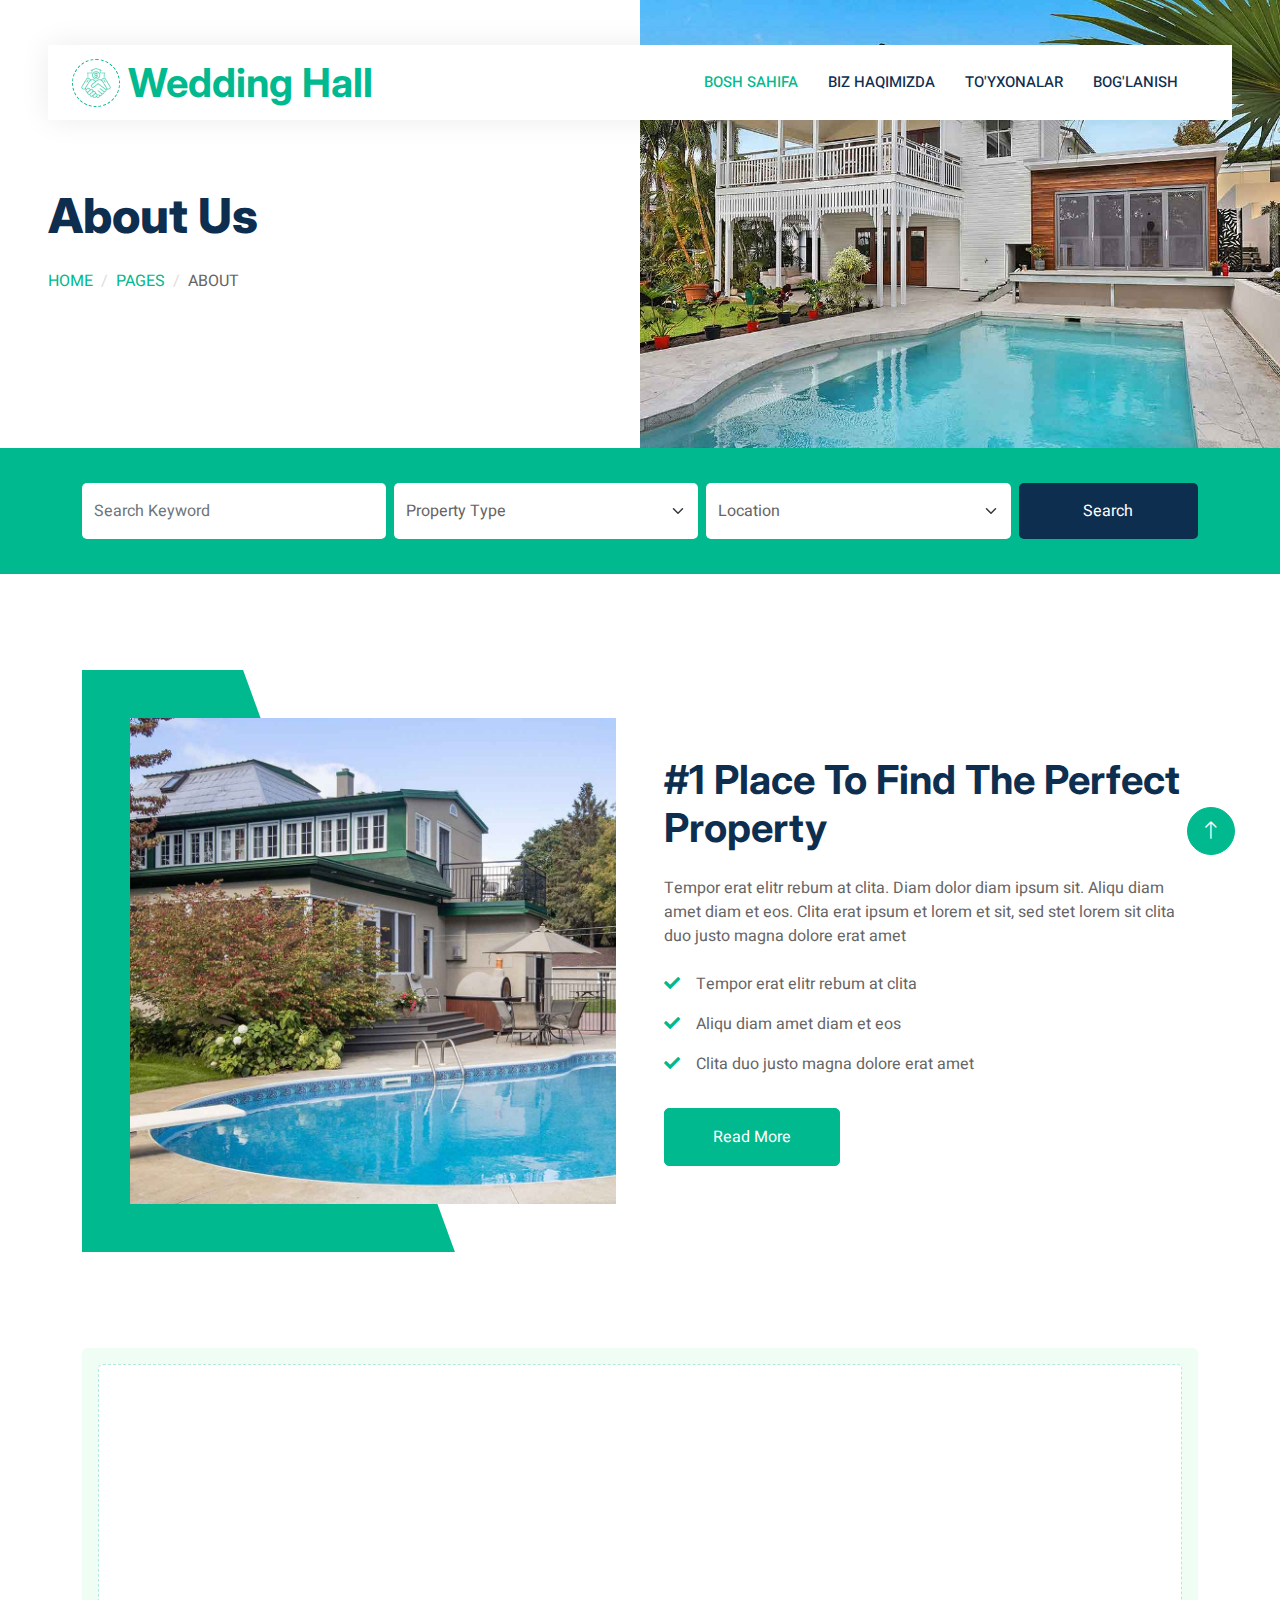
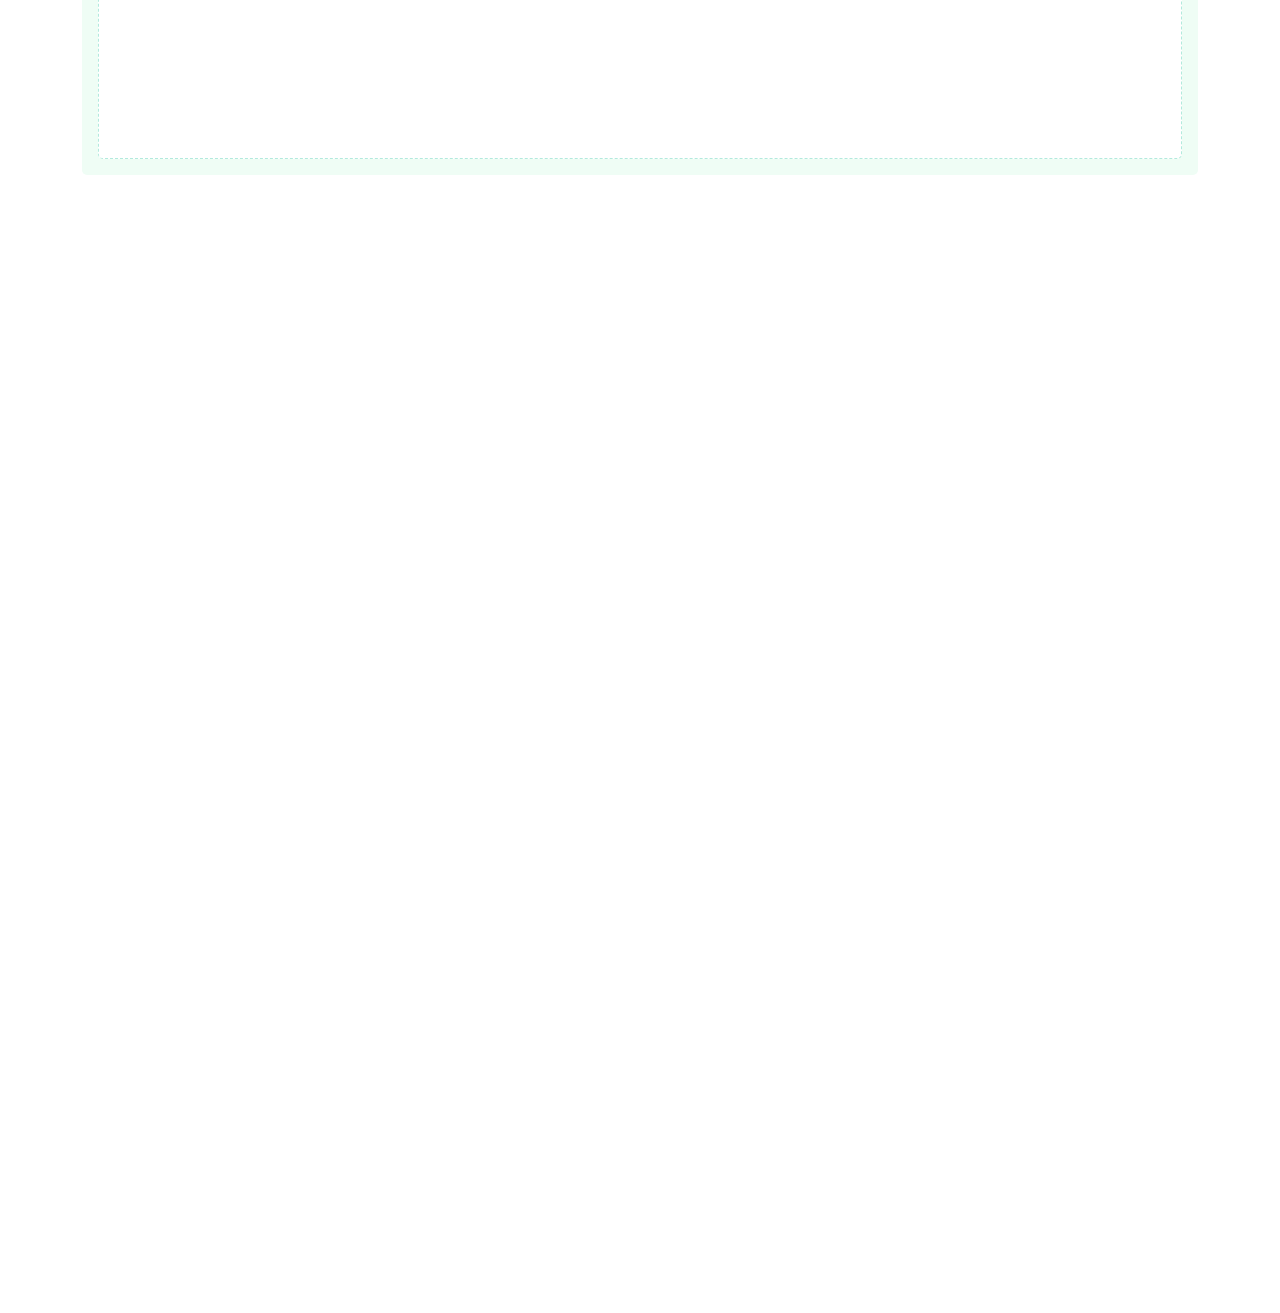
==== about.html @ 0ab0a1af "Wedding Hall files" ====
<!DOCTYPE html>
<html lang="en">

<head>
    <meta charset="utf-8">
    <title>Makaan - Real Estate HTML Template</title>
    <meta content="width=device-width, initial-scale=1.0" name="viewport">
    <meta content="" name="keywords">
    <meta content="" name="description">

    <!-- Favicon -->
    <link href="img/favicon.ico" rel="icon">

    <!-- Google Web Fonts -->
    <link rel="preconnect" href="https://fonts.googleapis.com">
    <link rel="preconnect" href="https://fonts.gstatic.com" crossorigin>
    <link href="https://fonts.googleapis.com/css2?family=Heebo:wght@400;500;600&family=Inter:wght@700;800&display=swap" rel="stylesheet">
    
    <!-- Icon Font Stylesheet -->
    <link href="https://cdnjs.cloudflare.com/ajax/libs/font-awesome/5.10.0/css/all.min.css" rel="stylesheet">
    <link href="https://cdn.jsdelivr.net/npm/bootstrap-icons@1.4.1/font/bootstrap-icons.css" rel="stylesheet">

    <!-- Libraries Stylesheet -->
    <link href="lib/animate/animate.min.css" rel="stylesheet">
    <link href="lib/owlcarousel/assets/owl.carousel.min.css" rel="stylesheet">

    <!-- Customized Bootstrap Stylesheet -->
    <link href="css/bootstrap.min.css" rel="stylesheet">

    <!-- Template Stylesheet -->
    <link href="css/style.css" rel="stylesheet">
</head>

<body>
    <div class="container-xxl bg-white p-0">
        <!-- Spinner Start -->
        <div id="spinner" class="show bg-white position-fixed translate-middle w-100 vh-100 top-50 start-50 d-flex align-items-center justify-content-center">
            <div class="spinner-border text-primary" style="width: 3rem; height: 3rem;" role="status">
                <span class="sr-only">Loading...</span>
            </div>
        </div>
        <!-- Spinner End -->


        <!-- Navbar Start -->
        <div class="container-fluid nav-bar bg-transparent">
            <nav class="navbar navbar-expand-lg bg-white navbar-light py-0 px-4">
                <a href="index.html" class="navbar-brand d-flex align-items-center text-center">
                    <div class="icon p-2 me-2">
                        <img class="img-fluid" src="img/icon-deal.png" alt="Icon" style="width: 30px; height: 30px;">
                    </div>
                    <h1 class="m-0 text-primary">Wedding Hall</h1>
                </a>
                <button type="button" class="navbar-toggler" data-bs-toggle="collapse" data-bs-target="#navbarCollapse">
                    <span class="navbar-toggler-icon"></span>
                </button>
                <div class="collapse navbar-collapse" id="navbarCollapse">
                    <div class="navbar-nav ms-auto">
                        <a href="index.html" class="nav-item nav-link active">Bosh sahifa</a>
                        <a href="about.html" class="nav-item nav-link">Biz haqimizda</a>
                        <a href="property-list.html" class="nav-item nav-link">To'yxonalar</a>
                        <a href="contact.html" class="nav-item nav-link">Bog'lanish</a>
                    </div>
                </div>
            </nav>
        </div>


        <!-- Header Start -->
        <div class="container-fluid header bg-white p-0">
            <div class="row g-0 align-items-center flex-column-reverse flex-md-row">
                <div class="col-md-6 p-5 mt-lg-5">
                    <h1 class="display-5 animated fadeIn mb-4">About Us</h1> 
                        <nav aria-label="breadcrumb animated fadeIn">
                        <ol class="breadcrumb text-uppercase">
                            <li class="breadcrumb-item"><a href="#">Home</a></li>
                            <li class="breadcrumb-item"><a href="#">Pages</a></li>
                            <li class="breadcrumb-item text-body active" aria-current="page">About</li>
                        </ol>
                    </nav>
                </div>
                <div class="col-md-6 animated fadeIn">
                    <img class="img-fluid" src="img/header.jpg" alt="">
                </div>
            </div>
        </div>
        <!-- Header End -->


        <!-- Search Start -->
        <div class="container-fluid bg-primary mb-5 wow fadeIn" data-wow-delay="0.1s" style="padding: 35px;">
            <div class="container">
                <div class="row g-2">
                    <div class="col-md-10">
                        <div class="row g-2">
                            <div class="col-md-4">
                                <input type="text" class="form-control border-0 py-3" placeholder="Search Keyword">
                            </div>
                            <div class="col-md-4">
                                <select class="form-select border-0 py-3">
                                    <option selected>Property Type</option>
                                    <option value="1">Property Type 1</option>
                                    <option value="2">Property Type 2</option>
                                    <option value="3">Property Type 3</option>
                                </select>
                            </div>
                            <div class="col-md-4">
                                <select class="form-select border-0 py-3">
                                    <option selected>Location</option>
                                    <option value="1">Location 1</option>
                                    <option value="2">Location 2</option>
                                    <option value="3">Location 3</option>
                                </select>
                            </div>
                        </div>
                    </div>
                    <div class="col-md-2">
                        <button class="btn btn-dark border-0 w-100 py-3">Search</button>
                    </div>
                </div>
            </div>
        </div>
        <!-- Search End -->


        <!-- About Start -->
        <div class="container-xxl py-5">
            <div class="container">
                <div class="row g-5 align-items-center">
                    <div class="col-lg-6 wow fadeIn" data-wow-delay="0.1s">
                        <div class="about-img position-relative overflow-hidden p-5 pe-0">
                            <img class="img-fluid w-100" src="img/about.jpg">
                        </div>
                    </div>
                    <div class="col-lg-6 wow fadeIn" data-wow-delay="0.5s">
                        <h1 class="mb-4">#1 Place To Find The Perfect Property</h1>
                        <p class="mb-4">Tempor erat elitr rebum at clita. Diam dolor diam ipsum sit. Aliqu diam amet diam et eos. Clita erat ipsum et lorem et sit, sed stet lorem sit clita duo justo magna dolore erat amet</p>
                        <p><i class="fa fa-check text-primary me-3"></i>Tempor erat elitr rebum at clita</p>
                        <p><i class="fa fa-check text-primary me-3"></i>Aliqu diam amet diam et eos</p>
                        <p><i class="fa fa-check text-primary me-3"></i>Clita duo justo magna dolore erat amet</p>
                        <a class="btn btn-primary py-3 px-5 mt-3" href="">Read More</a>
                    </div>
                </div>
            </div>
        </div>
        <!-- About End -->


        <!-- Call to Action Start -->
        <div class="container-xxl py-5">
            <div class="container">
                <div class="bg-light rounded p-3">
                    <div class="bg-white rounded p-4" style="border: 1px dashed rgba(0, 185, 142, .3)">
                        <div class="row g-5 align-items-center">
                            <div class="col-lg-6 wow fadeIn" data-wow-delay="0.1s">
                                <img class="img-fluid rounded w-100" src="img/call-to-action.jpg" alt="">
                            </div>
                            <div class="col-lg-6 wow fadeIn" data-wow-delay="0.5s">
                                <div class="mb-4">
                                    <h1 class="mb-3">Contact With Our Certified Agent</h1>
                                    <p>Eirmod sed ipsum dolor sit rebum magna erat. Tempor lorem kasd vero ipsum sit sit diam justo sed vero dolor duo.</p>
                                </div>
                                <a href="" class="btn btn-primary py-3 px-4 me-2"><i class="fa fa-phone-alt me-2"></i>Make A Call</a>
                                <a href="" class="btn btn-dark py-3 px-4"><i class="fa fa-calendar-alt me-2"></i>Get Appoinment</a>
                            </div>
                        </div>
                    </div>
                </div>
            </div>
        </div>
        <!-- Call to Action End -->


        <!-- Team Start -->
        <div class="container-xxl py-5">
            <div class="container">
                <div class="text-center mx-auto mb-5 wow fadeInUp" data-wow-delay="0.1s" style="max-width: 600px;">
                    <h1 class="mb-3">Property Agents</h1>
                    <p>Eirmod sed ipsum dolor sit rebum labore magna erat. Tempor ut dolore lorem kasd vero ipsum sit eirmod sit. Ipsum diam justo sed rebum vero dolor duo.</p>
                </div>
                <div class="row g-4">
                    <div class="col-lg-3 col-md-6 wow fadeInUp" data-wow-delay="0.1s">
                        <div class="team-item rounded overflow-hidden">
                            <div class="position-relative">
                                <img class="img-fluid" src="img/team-1.jpg" alt="">
                                <div class="position-absolute start-50 top-100 translate-middle d-flex align-items-center">
                                    <a class="btn btn-square mx-1" href=""><i class="fab fa-facebook-f"></i></a>
                                    <a class="btn btn-square mx-1" href=""><i class="fab fa-twitter"></i></a>
                                    <a class="btn btn-square mx-1" href=""><i class="fab fa-instagram"></i></a>
                                </div>
                            </div>
                            <div class="text-center p-4 mt-3">
                                <h5 class="fw-bold mb-0">Full Name</h5>
                                <small>Designation</small>
                            </div>
                        </div>
                    </div>
                    <div class="col-lg-3 col-md-6 wow fadeInUp" data-wow-delay="0.3s">
                        <div class="team-item rounded overflow-hidden">
                            <div class="position-relative">
                                <img class="img-fluid" src="img/team-2.jpg" alt="">
                                <div class="position-absolute start-50 top-100 translate-middle d-flex align-items-center">
                                    <a class="btn btn-square mx-1" href=""><i class="fab fa-facebook-f"></i></a>
                                    <a class="btn btn-square mx-1" href=""><i class="fab fa-twitter"></i></a>
                                    <a class="btn btn-square mx-1" href=""><i class="fab fa-instagram"></i></a>
                                </div>
                            </div>
                            <div class="text-center p-4 mt-3">
                                <h5 class="fw-bold mb-0">Full Name</h5>
                                <small>Designation</small>
                            </div>
                        </div>
                    </div>
                    <div class="col-lg-3 col-md-6 wow fadeInUp" data-wow-delay="0.5s">
                        <div class="team-item rounded overflow-hidden">
                            <div class="position-relative">
                                <img class="img-fluid" src="img/team-3.jpg" alt="">
                                <div class="position-absolute start-50 top-100 translate-middle d-flex align-items-center">
                                    <a class="btn btn-square mx-1" href=""><i class="fab fa-facebook-f"></i></a>
                                    <a class="btn btn-square mx-1" href=""><i class="fab fa-twitter"></i></a>
                                    <a class="btn btn-square mx-1" href=""><i class="fab fa-instagram"></i></a>
                                </div>
                            </div>
                            <div class="text-center p-4 mt-3">
                                <h5 class="fw-bold mb-0">Full Name</h5>
                                <small>Designation</small>
                            </div>
                        </div>
                    </div>
                    <div class="col-lg-3 col-md-6 wow fadeInUp" data-wow-delay="0.7s">
                        <div class="team-item rounded overflow-hidden">
                            <div class="position-relative">
                                <img class="img-fluid" src="img/team-4.jpg" alt="">
                                <div class="position-absolute start-50 top-100 translate-middle d-flex align-items-center">
                                    <a class="btn btn-square mx-1" href=""><i class="fab fa-facebook-f"></i></a>
                                    <a class="btn btn-square mx-1" href=""><i class="fab fa-twitter"></i></a>
                                    <a class="btn btn-square mx-1" href=""><i class="fab fa-instagram"></i></a>
                                </div>
                            </div>
                            <div class="text-center p-4 mt-3">
                                <h5 class="fw-bold mb-0">Full Name</h5>
                                <small>Designation</small>
                            </div>
                        </div>
                    </div>
                </div>
            </div>
        </div>
        <!-- Team End -->
        

        <!-- Footer Start -->
        <div class="container-fluid bg-dark text-white-50 footer pt-5 mt-5 wow fadeIn" data-wow-delay="0.1s">
            <div class="container py-5">
                <div class="row g-5">
                    <div class="col-lg-3 col-md-6">
                        <h5 class="text-white mb-4">Get In Touch</h5>
                        <p class="mb-2"><i class="fa fa-map-marker-alt me-3"></i>123 Street, New York, USA</p>
                        <p class="mb-2"><i class="fa fa-phone-alt me-3"></i>+012 345 67890</p>
                        <p class="mb-2"><i class="fa fa-envelope me-3"></i>info@example.com</p>
                        <div class="d-flex pt-2">
                            <a class="btn btn-outline-light btn-social" href=""><i class="fab fa-twitter"></i></a>
                            <a class="btn btn-outline-light btn-social" href=""><i class="fab fa-facebook-f"></i></a>
                            <a class="btn btn-outline-light btn-social" href=""><i class="fab fa-youtube"></i></a>
                            <a class="btn btn-outline-light btn-social" href=""><i class="fab fa-linkedin-in"></i></a>
                        </div>
                    </div>
                    <div class="col-lg-3 col-md-6">
                        <h5 class="text-white mb-4">Quick Links</h5>
                        <a class="btn btn-link text-white-50" href="">About Us</a>
                        <a class="btn btn-link text-white-50" href="">Contact Us</a>
                        <a class="btn btn-link text-white-50" href="">Our Services</a>
                        <a class="btn btn-link text-white-50" href="">Privacy Policy</a>
                        <a class="btn btn-link text-white-50" href="">Terms & Condition</a>
                    </div>
                    <div class="col-lg-3 col-md-6">
                        <h5 class="text-white mb-4">Photo Gallery</h5>
                        <div class="row g-2 pt-2">
                            <div class="col-4">
                                <img class="img-fluid rounded bg-light p-1" src="img/property-1.jpg" alt="">
                            </div>
                            <div class="col-4">
                                <img class="img-fluid rounded bg-light p-1" src="img/property-2.jpg" alt="">
                            </div>
                            <div class="col-4">
                                <img class="img-fluid rounded bg-light p-1" src="img/property-3.jpg" alt="">
                            </div>
                            <div class="col-4">
                                <img class="img-fluid rounded bg-light p-1" src="img/property-4.jpg" alt="">
                            </div>
                            <div class="col-4">
                                <img class="img-fluid rounded bg-light p-1" src="img/property-5.jpg" alt="">
                            </div>
                            <div class="col-4">
                                <img class="img-fluid rounded bg-light p-1" src="img/property-6.jpg" alt="">
                            </div>
                        </div>
                    </div>
                    <div class="col-lg-3 col-md-6">
                        <h5 class="text-white mb-4">Newsletter</h5>
                        <p>Dolor amet sit justo amet elitr clita ipsum elitr est.</p>
                        <div class="position-relative mx-auto" style="max-width: 400px;">
                            <input class="form-control bg-transparent w-100 py-3 ps-4 pe-5" type="text" placeholder="Your email">
                            <button type="button" class="btn btn-primary py-2 position-absolute top-0 end-0 mt-2 me-2">SignUp</button>
                        </div>
                    </div>
                </div>
            </div>
            <div class="container">
                <div class="copyright">
                    <div class="row">
                        <div class="col-md-6 text-center text-md-start mb-3 mb-md-0">
                            &copy; <a class="border-bottom" href="#">Your Site Name</a>, All Right Reserved. 
							
							<!--/*** This template is free as long as you keep the footer author’s credit link/attribution link/backlink. If you'd like to use the template without the footer author’s credit link/attribution link/backlink, you can purchase the Credit Removal License from "https://htmlcodex.com/credit-removal". Thank you for your support. ***/-->
							Designed By <a class="border-bottom" href="https://htmlcodex.com">HTML Codex</a>
                        </div>
                        <div class="col-md-6 text-center text-md-end">
                            <div class="footer-menu">
                                <a href="">Home</a>
                                <a href="">Cookies</a>
                                <a href="">Help</a>
                                <a href="">FQAs</a>
                            </div>
                        </div>
                    </div>
                </div>
            </div>
        </div>
        <!-- Footer End -->


        <!-- Back to Top -->
        <a href="#" class="btn btn-lg btn-primary btn-lg-square back-to-top"><i class="bi bi-arrow-up"></i></a>
    </div>

    <!-- JavaScript Libraries -->
    <script src="https://code.jquery.com/jquery-3.4.1.min.js"></script>
    <script src="https://cdn.jsdelivr.net/npm/bootstrap@5.0.0/dist/js/bootstrap.bundle.min.js"></script>
    <script src="lib/wow/wow.min.js"></script>
    <script src="lib/easing/easing.min.js"></script>
    <script src="lib/waypoints/waypoints.min.js"></script>
    <script src="lib/owlcarousel/owl.carousel.min.js"></script>

    <!-- Template Javascript -->
    <script src="js/main.js"></script>
</body>

</html>
---- css/style.css ----
/********** Template CSS **********/
:root {
    --primary: #00B98E;
    --secondary: #FF6922;
    --light: #EFFDF5;
    --dark: #0E2E50;
}

.back-to-top {
    position: fixed;
    display: none;
    right: 45px;
    bottom: 45px;
    z-index: 99;
}


/*** Spinner ***/
#spinner {
    opacity: 0;
    visibility: hidden;
    transition: opacity .5s ease-out, visibility 0s linear .5s;
    z-index: 99999;
}

#spinner.show {
    transition: opacity .5s ease-out, visibility 0s linear 0s;
    visibility: visible;
    opacity: 1;
}


/*** Button ***/
.btn {
    transition: .5s;
}

.btn.btn-primary,
.btn.btn-secondary {
    color: #FFFFFF;
}

.btn-square {
    width: 38px;
    height: 38px;
}

.btn-sm-square {
    width: 32px;
    height: 32px;
}

.btn-lg-square {
    width: 48px;
    height: 48px;
}

.btn-square,
.btn-sm-square,
.btn-lg-square {
    padding: 0;
    display: flex;
    align-items: center;
    justify-content: center;
    font-weight: normal;
    border-radius: 50px;
}


/*** Navbar ***/
.nav-bar {
    position: relative;
    margin-top: 45px;
    padding: 0 3rem;
    transition: .5s;
    z-index: 9999;
}

.nav-bar.sticky-top {
    position: sticky;
    padding: 0;
    z-index: 9999;
}

.navbar {
    box-shadow: 0 0 30px rgba(0, 0, 0, .08);
}

.navbar .dropdown-toggle::after {
    border: none;
    content: "\f107";
    font-family: "Font Awesome 5 Free";
    font-weight: 900;
    vertical-align: middle;
    margin-left: 5px;
    transition: .5s;
}

.navbar .dropdown-toggle[aria-expanded=true]::after {
    transform: rotate(-180deg);
}

.navbar-light .navbar-nav .nav-link {
    margin-right: 30px;
    padding: 25px 0;
    color: #FFFFFF;
    font-size: 15px;
    text-transform: uppercase;
    outline: none;
}

.navbar-light .navbar-nav .nav-link:hover,
.navbar-light .navbar-nav .nav-link.active {
    color: var(--primary);
}

@media (max-width: 991.98px) {
    .nav-bar {
        margin: 0;
        padding: 0;
    }

    .navbar-light .navbar-nav .nav-link  {
        margin-right: 0;
        padding: 10px 0;
    }

    .navbar-light .navbar-nav {
        border-top: 1px solid #EEEEEE;
    }
}

.navbar-light .navbar-brand {
    height: 75px;
}

.navbar-light .navbar-nav .nav-link {
    color: var(--dark);
    font-weight: 500;
}

@media (min-width: 992px) {
    .navbar .nav-item .dropdown-menu {
        display: block;
        top: 100%;
        margin-top: 0;
        transform: rotateX(-75deg);
        transform-origin: 0% 0%;
        opacity: 0;
        visibility: hidden;
        transition: .5s;
        
    }

    .navbar .nav-item:hover .dropdown-menu {
        transform: rotateX(0deg);
        visibility: visible;
        transition: .5s;
        opacity: 1;
    }
}


/*** Header ***/
@media (min-width: 992px) {
    .header {
        margin-top: -120px;
    }
}

.header-carousel .owl-nav {
    position: absolute;
    top: 50%;
    left: -25px;
    transform: translateY(-50%);
    display: flex;
    flex-direction: column;
}

.header-carousel .owl-nav .owl-prev,
.header-carousel .owl-nav .owl-next {
    margin: 7px 0;
    width: 50px;
    height: 50px;
    display: flex;
    align-items: center;
    justify-content: center;
    color: #FFFFFF;
    background: var(--primary);
    border-radius: 40px;
    font-size: 20px;
    transition: .5s;
}

.header-carousel .owl-nav .owl-prev:hover,
.header-carousel .owl-nav .owl-next:hover {
    background: var(--dark);
}

@media (max-width: 768px) {
    .header-carousel .owl-nav {
        left: 25px;
    }
}

.breadcrumb-item + .breadcrumb-item::before {
    color: #DDDDDD;
}


/*** Icon ***/
.icon {
    padding: 15px;
    display: inline-flex;
    align-items: center;
    justify-content: center;
    background: #FFFFFF !important;
    border-radius: 50px;
    border: 1px dashed var(--primary) !important;
}


/*** About ***/
.about-img img {
    position: relative;
    z-index: 2;
}

.about-img::before {
    position: absolute;
    content: "";
    top: 0;
    left: -50%;
    width: 100%;
    height: 100%;
    background: var(--primary);
    transform: skew(20deg);
    z-index: 1;
}


/*** Category ***/
.cat-item div {
    background: #FFFFFF;
    border: 1px dashed rgba(0, 185, 142, .3);
    transition: .5s;
}

.cat-item:hover div {
    background: var(--primary);
    border-color: transparent;
}

.cat-item div * {
    transition: .5s;
}

.cat-item:hover div * {
    color: #FFFFFF !important;
}


/*** Property List ***/
.nav-pills .nav-item .btn {
    color: var(--dark);
}

.nav-pills .nav-item .btn:hover,
.nav-pills .nav-item .btn.active {
    color: #FFFFFF;
}

.property-item {
    box-shadow: 0 0 30px rgba(0, 0, 0, .08);
}

.property-item img {
    transition: .5s;
}

.property-item:hover img {
    transform: scale(1.1);
}

.property-item .border-top {
    border-top: 1px dashed rgba(0, 185, 142, .3) !important;
}

.property-item .border-end {
    border-right: 1px dashed rgba(0, 185, 142, .3) !important;
}


/*** Team ***/
.team-item {
    box-shadow: 0 0 30px rgba(0, 0, 0, .08);
    transition: .5s;
}

.team-item .btn {
    color: var(--primary);
    background: #FFFFFF;
    box-shadow: 0 0 30px rgba(0, 0, 0, .15);
}

.team-item .btn:hover {
    color: #FFFFFF;
    background: var(--primary);
}

.team-item:hover {
    border-color: var(--secondary) !important;
}

.team-item:hover .bg-primary {
    background: var(--secondary) !important;
}

.team-item:hover .bg-primary i {
    color: var(--secondary) !important;
}


/*** Testimonial ***/
.testimonial-carousel {
    padding-left: 1.5rem;
    padding-right: 1.5rem;
}

@media (min-width: 576px) {
    .testimonial-carousel {
        padding-left: 4rem;
        padding-right: 4rem;
    }
}

.testimonial-carousel .testimonial-item .border {
    border: 1px dashed rgba(0, 185, 142, .3) !important;
}

.testimonial-carousel .owl-nav {
    position: absolute;
    width: 100%;
    height: 40px;
    top: calc(50% - 20px);
    left: 0;
    display: flex;
    justify-content: space-between;
    z-index: 1;
}

.testimonial-carousel .owl-nav .owl-prev,
.testimonial-carousel .owl-nav .owl-next {
    position: relative;
    width: 40px;
    height: 40px;
    display: flex;
    align-items: center;
    justify-content: center;
    color: #FFFFFF;
    background: var(--primary);
    border-radius: 40px;
    font-size: 20px;
    transition: .5s;
}

.testimonial-carousel .owl-nav .owl-prev:hover,
.testimonial-carousel .owl-nav .owl-next:hover {
    background: var(--dark);
}


/*** Footer ***/
.footer .btn.btn-social {
    margin-right: 5px;
    width: 35px;
    height: 35px;
    display: flex;
    align-items: center;
    justify-content: center;
    color: var(--light);
    border: 1px solid rgba(255,255,255,0.5);
    border-radius: 35px;
    transition: .3s;
}

.footer .btn.btn-social:hover {
    color: var(--primary);
    border-color: var(--light);
}

.footer .btn.btn-link {
    display: block;
    margin-bottom: 5px;
    padding: 0;
    text-align: left;
    font-size: 15px;
    font-weight: normal;
    text-transform: capitalize;
    transition: .3s;
}

.footer .btn.btn-link::before {
    position: relative;
    content: "\f105";
    font-family: "Font Awesome 5 Free";
    font-weight: 900;
    margin-right: 10px;
}

.footer .btn.btn-link:hover {
    letter-spacing: 1px;
    box-shadow: none;
}

.footer .form-control {
    border-color: rgba(255,255,255,0.5);
}

.footer .copyright {
    padding: 25px 0;
    font-size: 15px;
    border-top: 1px solid rgba(256, 256, 256, .1);
}

.footer .copyright a {
    color: var(--light);
}

.footer .footer-menu a {
    margin-right: 15px;
    padding-right: 15px;
    border-right: 1px solid rgba(255, 255, 255, .1);
}

.footer .footer-menu a:last-child {
    margin-right: 0;
    padding-right: 0;
    border-right: none;
}
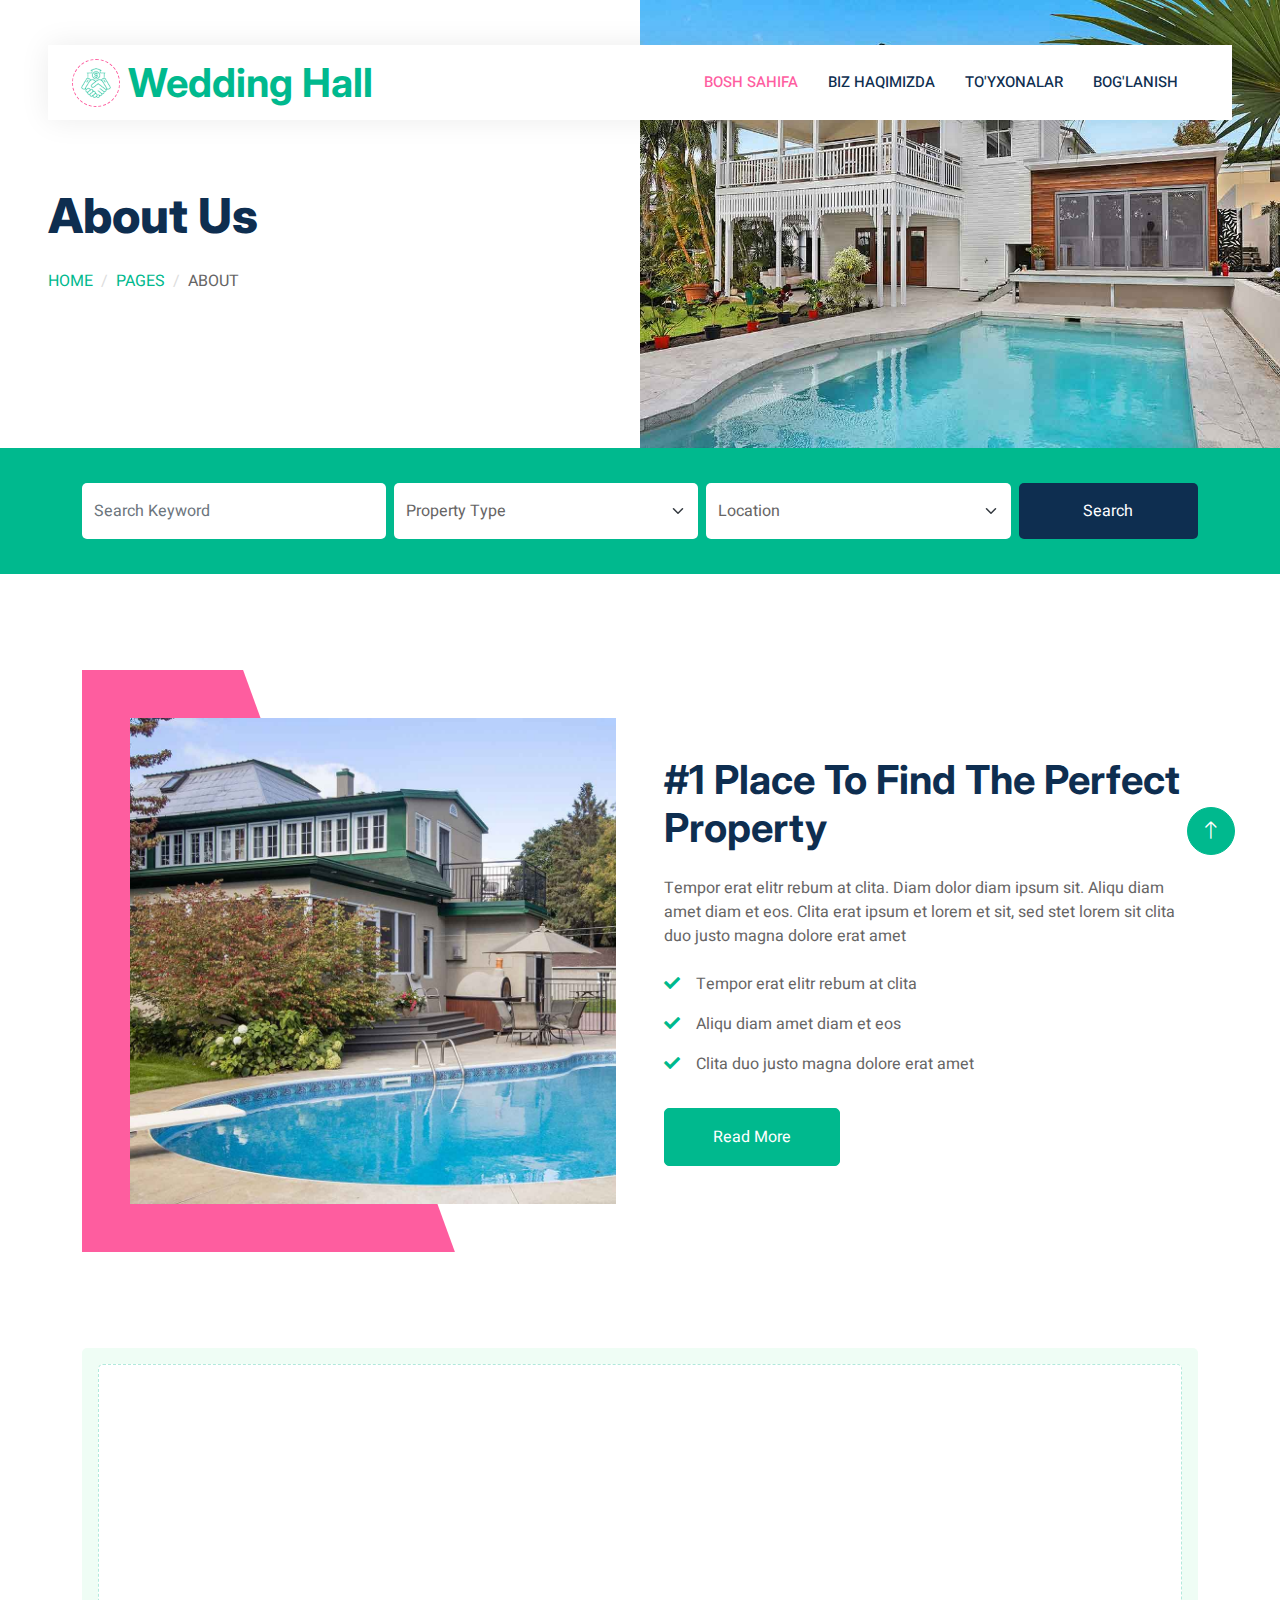
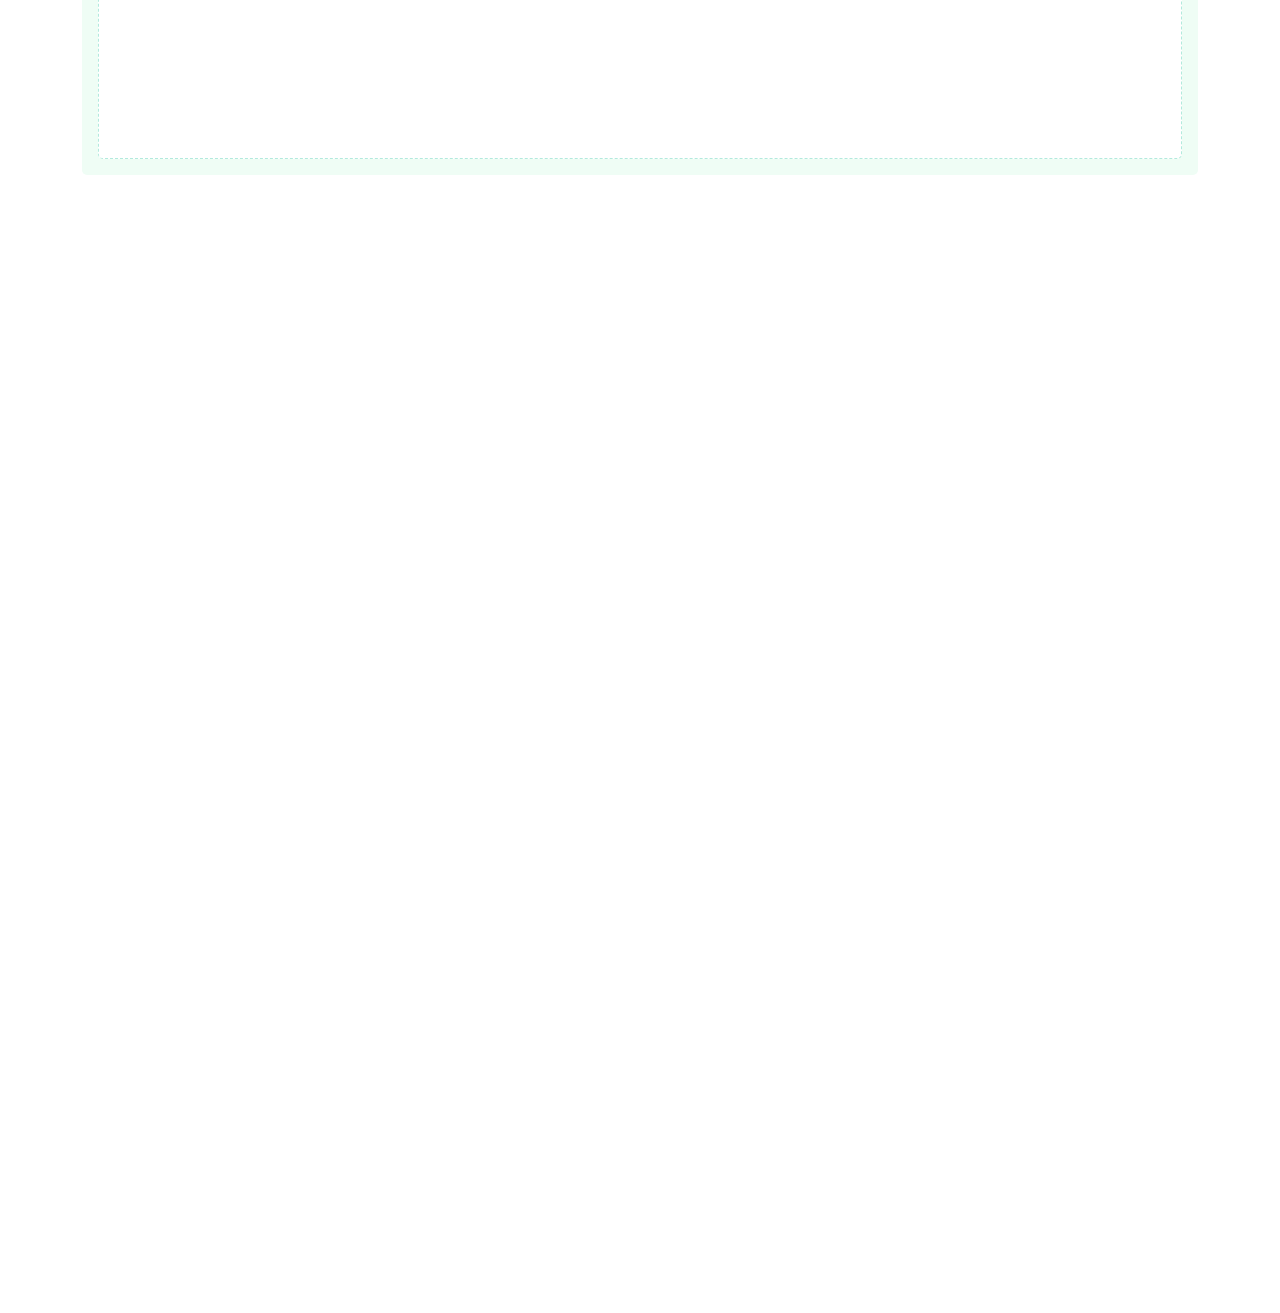
==== commit 5f907b58: "RTA" ====
--- a/about.html
+++ b/about.html
@@ -14,8 +14,9 @@
     <!-- Google Web Fonts -->
     <link rel="preconnect" href="https://fonts.googleapis.com">
     <link rel="preconnect" href="https://fonts.gstatic.com" crossorigin>
-    <link href="https://fonts.googleapis.com/css2?family=Heebo:wght@400;500;600&family=Inter:wght@700;800&display=swap" rel="stylesheet">
-    
+    <link href="https://fonts.googleapis.com/css2?family=Heebo:wght@400;500;600&family=Inter:wght@700;800&display=swap"
+        rel="stylesheet">
+
     <!-- Icon Font Stylesheet -->
     <link href="https://cdnjs.cloudflare.com/ajax/libs/font-awesome/5.10.0/css/all.min.css" rel="stylesheet">
     <link href="https://cdn.jsdelivr.net/npm/bootstrap-icons@1.4.1/font/bootstrap-icons.css" rel="stylesheet">
@@ -34,7 +35,8 @@
 <body>
     <div class="container-xxl bg-white p-0">
         <!-- Spinner Start -->
-        <div id="spinner" class="show bg-white position-fixed translate-middle w-100 vh-100 top-50 start-50 d-flex align-items-center justify-content-center">
+        <div id="spinner"
+            class="show bg-white position-fixed translate-middle w-100 vh-100 top-50 start-50 d-flex align-items-center justify-content-center">
             <div class="spinner-border text-primary" style="width: 3rem; height: 3rem;" role="status">
                 <span class="sr-only">Loading...</span>
             </div>
@@ -70,8 +72,8 @@
         <div class="container-fluid header bg-white p-0">
             <div class="row g-0 align-items-center flex-column-reverse flex-md-row">
                 <div class="col-md-6 p-5 mt-lg-5">
-                    <h1 class="display-5 animated fadeIn mb-4">About Us</h1> 
-                        <nav aria-label="breadcrumb animated fadeIn">
+                    <h1 class="display-5 animated fadeIn mb-4">About Us</h1>
+                    <nav aria-label="breadcrumb animated fadeIn">
                         <ol class="breadcrumb text-uppercase">
                             <li class="breadcrumb-item"><a href="#">Home</a></li>
                             <li class="breadcrumb-item"><a href="#">Pages</a></li>
@@ -134,7 +136,9 @@
                     </div>
                     <div class="col-lg-6 wow fadeIn" data-wow-delay="0.5s">
                         <h1 class="mb-4">#1 Place To Find The Perfect Property</h1>
-                        <p class="mb-4">Tempor erat elitr rebum at clita. Diam dolor diam ipsum sit. Aliqu diam amet diam et eos. Clita erat ipsum et lorem et sit, sed stet lorem sit clita duo justo magna dolore erat amet</p>
+                        <p class="mb-4">Tempor erat elitr rebum at clita. Diam dolor diam ipsum sit. Aliqu diam amet
+                            diam et eos. Clita erat ipsum et lorem et sit, sed stet lorem sit clita duo justo magna
+                            dolore erat amet</p>
                         <p><i class="fa fa-check text-primary me-3"></i>Tempor erat elitr rebum at clita</p>
                         <p><i class="fa fa-check text-primary me-3"></i>Aliqu diam amet diam et eos</p>
                         <p><i class="fa fa-check text-primary me-3"></i>Clita duo justo magna dolore erat amet</p>
@@ -158,10 +162,13 @@
                             <div class="col-lg-6 wow fadeIn" data-wow-delay="0.5s">
                                 <div class="mb-4">
                                     <h1 class="mb-3">Contact With Our Certified Agent</h1>
-                                    <p>Eirmod sed ipsum dolor sit rebum magna erat. Tempor lorem kasd vero ipsum sit sit diam justo sed vero dolor duo.</p>
-                                </div>
-                                <a href="" class="btn btn-primary py-3 px-4 me-2"><i class="fa fa-phone-alt me-2"></i>Make A Call</a>
-                                <a href="" class="btn btn-dark py-3 px-4"><i class="fa fa-calendar-alt me-2"></i>Get Appoinment</a>
+                                    <p>Eirmod sed ipsum dolor sit rebum magna erat. Tempor lorem kasd vero ipsum sit sit
+                                        diam justo sed vero dolor duo.</p>
+                                </div>
+                                <a href="" class="btn btn-primary py-3 px-4 me-2"><i
+                                        class="fa fa-phone-alt me-2"></i>Make A Call</a>
+                                <a href="" class="btn btn-dark py-3 px-4"><i class="fa fa-calendar-alt me-2"></i>Get
+                                    Appoinment</a>
                             </div>
                         </div>
                     </div>
@@ -176,14 +183,16 @@
             <div class="container">
                 <div class="text-center mx-auto mb-5 wow fadeInUp" data-wow-delay="0.1s" style="max-width: 600px;">
                     <h1 class="mb-3">Property Agents</h1>
-                    <p>Eirmod sed ipsum dolor sit rebum labore magna erat. Tempor ut dolore lorem kasd vero ipsum sit eirmod sit. Ipsum diam justo sed rebum vero dolor duo.</p>
+                    <p>Eirmod sed ipsum dolor sit rebum labore magna erat. Tempor ut dolore lorem kasd vero ipsum sit
+                        eirmod sit. Ipsum diam justo sed rebum vero dolor duo.</p>
                 </div>
                 <div class="row g-4">
                     <div class="col-lg-3 col-md-6 wow fadeInUp" data-wow-delay="0.1s">
                         <div class="team-item rounded overflow-hidden">
                             <div class="position-relative">
                                 <img class="img-fluid" src="img/team-1.jpg" alt="">
-                                <div class="position-absolute start-50 top-100 translate-middle d-flex align-items-center">
+                                <div
+                                    class="position-absolute start-50 top-100 translate-middle d-flex align-items-center">
                                     <a class="btn btn-square mx-1" href=""><i class="fab fa-facebook-f"></i></a>
                                     <a class="btn btn-square mx-1" href=""><i class="fab fa-twitter"></i></a>
                                     <a class="btn btn-square mx-1" href=""><i class="fab fa-instagram"></i></a>
@@ -199,7 +208,8 @@
                         <div class="team-item rounded overflow-hidden">
                             <div class="position-relative">
                                 <img class="img-fluid" src="img/team-2.jpg" alt="">
-                                <div class="position-absolute start-50 top-100 translate-middle d-flex align-items-center">
+                                <div
+                                    class="position-absolute start-50 top-100 translate-middle d-flex align-items-center">
                                     <a class="btn btn-square mx-1" href=""><i class="fab fa-facebook-f"></i></a>
                                     <a class="btn btn-square mx-1" href=""><i class="fab fa-twitter"></i></a>
                                     <a class="btn btn-square mx-1" href=""><i class="fab fa-instagram"></i></a>
@@ -215,7 +225,8 @@
                         <div class="team-item rounded overflow-hidden">
                             <div class="position-relative">
                                 <img class="img-fluid" src="img/team-3.jpg" alt="">
-                                <div class="position-absolute start-50 top-100 translate-middle d-flex align-items-center">
+                                <div
+                                    class="position-absolute start-50 top-100 translate-middle d-flex align-items-center">
                                     <a class="btn btn-square mx-1" href=""><i class="fab fa-facebook-f"></i></a>
                                     <a class="btn btn-square mx-1" href=""><i class="fab fa-twitter"></i></a>
                                     <a class="btn btn-square mx-1" href=""><i class="fab fa-instagram"></i></a>
@@ -231,7 +242,8 @@
                         <div class="team-item rounded overflow-hidden">
                             <div class="position-relative">
                                 <img class="img-fluid" src="img/team-4.jpg" alt="">
-                                <div class="position-absolute start-50 top-100 translate-middle d-flex align-items-center">
+                                <div
+                                    class="position-absolute start-50 top-100 translate-middle d-flex align-items-center">
                                     <a class="btn btn-square mx-1" href=""><i class="fab fa-facebook-f"></i></a>
                                     <a class="btn btn-square mx-1" href=""><i class="fab fa-twitter"></i></a>
                                     <a class="btn btn-square mx-1" href=""><i class="fab fa-instagram"></i></a>
@@ -247,7 +259,7 @@
             </div>
         </div>
         <!-- Team End -->
-        
+
 
         <!-- Footer Start -->
         <div class="container-fluid bg-dark text-white-50 footer pt-5 mt-5 wow fadeIn" data-wow-delay="0.1s">
@@ -300,8 +312,10 @@
                         <h5 class="text-white mb-4">Newsletter</h5>
                         <p>Dolor amet sit justo amet elitr clita ipsum elitr est.</p>
                         <div class="position-relative mx-auto" style="max-width: 400px;">
-                            <input class="form-control bg-transparent w-100 py-3 ps-4 pe-5" type="text" placeholder="Your email">
-                            <button type="button" class="btn btn-primary py-2 position-absolute top-0 end-0 mt-2 me-2">SignUp</button>
+                            <input class="form-control bg-transparent w-100 py-3 ps-4 pe-5" type="text"
+                                placeholder="Your email">
+                            <button type="button"
+                                class="btn btn-primary py-2 position-absolute top-0 end-0 mt-2 me-2">SignUp</button>
                         </div>
                     </div>
                 </div>
@@ -310,10 +324,10 @@
                 <div class="copyright">
                     <div class="row">
                         <div class="col-md-6 text-center text-md-start mb-3 mb-md-0">
-                            &copy; <a class="border-bottom" href="#">Your Site Name</a>, All Right Reserved. 
-							
-							<!--/*** This template is free as long as you keep the footer author’s credit link/attribution link/backlink. If you'd like to use the template without the footer author’s credit link/attribution link/backlink, you can purchase the Credit Removal License from "https://htmlcodex.com/credit-removal". Thank you for your support. ***/-->
-							Designed By <a class="border-bottom" href="https://htmlcodex.com">HTML Codex</a>
+                            &copy; <a class="border-bottom" href="#">Your Site Name</a>, All Right Reserved.
+
+                            <!--/*** This template is free as long as you keep the footer author’s credit link/attribution link/backlink. If you'd like to use the template without the footer author’s credit link/attribution link/backlink, you can purchase the Credit Removal License from "https://htmlcodex.com/credit-removal". Thank you for your support. ***/-->
+                            Designed By <a class="border-bottom" href="https://htmlcodex.com">HTML Codex</a>
                         </div>
                         <div class="col-md-6 text-center text-md-end">
                             <div class="footer-menu">
